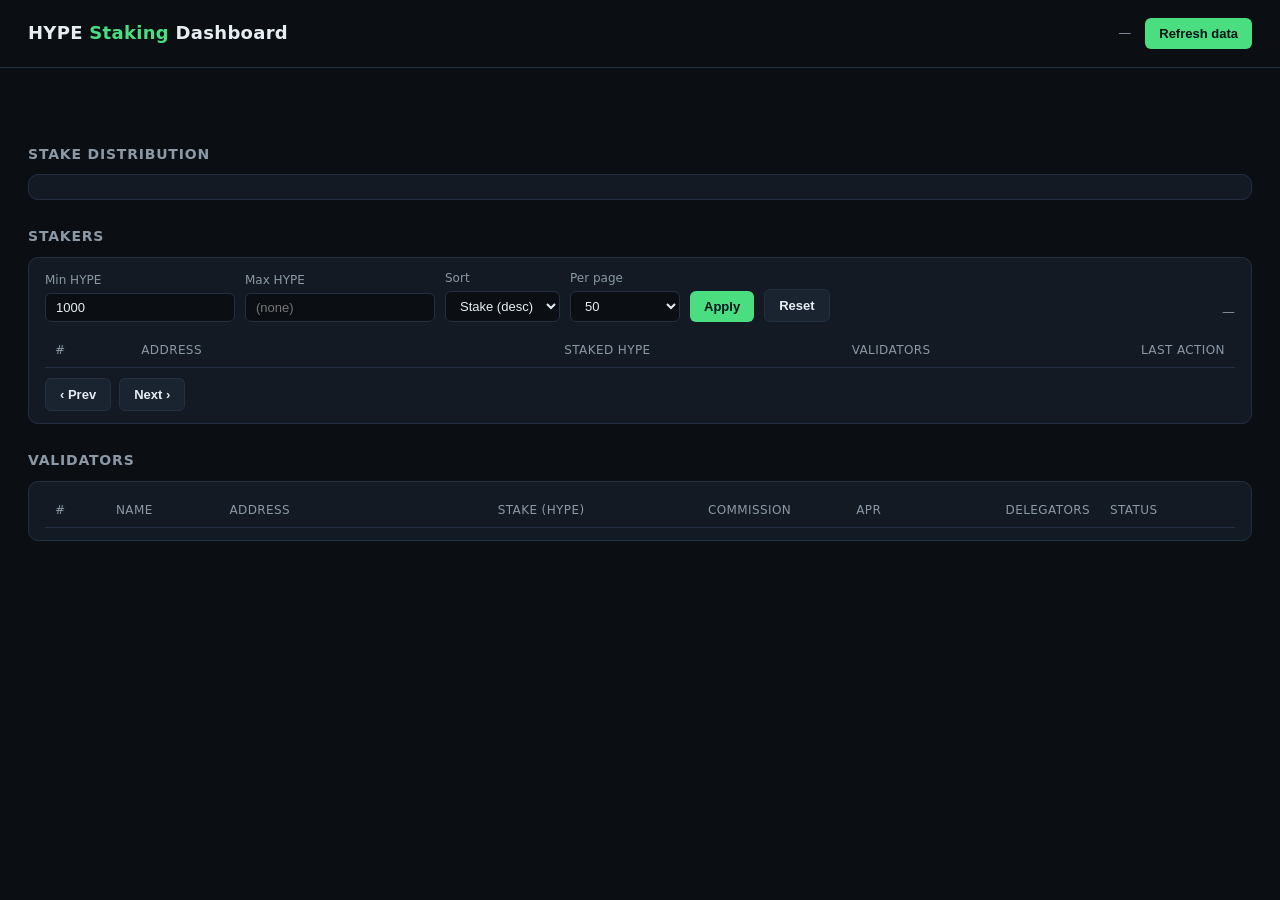
==== static/index.html @ e94f55ea "Initial commit: HYPE staking dashboard FastAPI + SQLite app that ingests delegation events from Hypu" ====
<!DOCTYPE html>
<html lang="en">
<head>
<meta charset="utf-8" />
<meta name="viewport" content="width=device-width, initial-scale=1" />
<title>HYPE Staking Dashboard</title>
<style>
  :root {
    --bg: #0b0f14;
    --panel: #131a23;
    --panel-2: #1a2330;
    --border: #243042;
    --text: #e6edf3;
    --muted: #8b98a5;
    --accent: #4ade80;
    --accent-2: #38bdf8;
    --warn: #f59e0b;
  }
  * { box-sizing: border-box; }
  body {
    margin: 0; font-family: -apple-system, BlinkMacSystemFont, "Segoe UI", system-ui, sans-serif;
    background: var(--bg); color: var(--text); line-height: 1.45;
  }
  header {
    padding: 18px 28px; border-bottom: 1px solid var(--border);
    display: flex; justify-content: space-between; align-items: center; flex-wrap: wrap; gap: 12px;
  }
  header h1 { margin: 0; font-size: 18px; letter-spacing: 0.3px; }
  header h1 span { color: var(--accent); }
  .meta { color: var(--muted); font-size: 13px; }
  button {
    background: var(--accent); color: #06121a; border: 0; padding: 8px 14px;
    border-radius: 6px; font-weight: 600; cursor: pointer; font-size: 13px;
  }
  button:disabled { opacity: 0.6; cursor: progress; }
  button.secondary { background: var(--panel-2); color: var(--text); border: 1px solid var(--border); }
  main { padding: 24px 28px; max-width: 1280px; margin: 0 auto; }

  .grid { display: grid; gap: 14px; }
  .cards { grid-template-columns: repeat(auto-fit, minmax(180px, 1fr)); }
  .card {
    background: var(--panel); border: 1px solid var(--border);
    border-radius: 10px; padding: 14px 16px;
  }
  .card .label { color: var(--muted); font-size: 12px; text-transform: uppercase; letter-spacing: 0.6px; }
  .card .value { font-size: 22px; font-weight: 600; margin-top: 4px; }
  .card .sub { color: var(--muted); font-size: 12px; margin-top: 2px; }

  section { margin-top: 26px; }
  section h2 { font-size: 14px; text-transform: uppercase; letter-spacing: 0.8px; color: var(--muted); margin: 0 0 10px; }

  table { width: 100%; border-collapse: collapse; font-size: 13px; }
  th, td { padding: 8px 10px; text-align: left; border-bottom: 1px solid var(--border); }
  th { color: var(--muted); font-weight: 500; font-size: 12px; text-transform: uppercase; letter-spacing: 0.4px; }
  tbody tr:hover { background: var(--panel-2); }
  td.num, th.num { text-align: right; font-variant-numeric: tabular-nums; }
  .addr { font-family: ui-monospace, SFMono-Regular, Menlo, monospace; font-size: 12px; color: var(--accent-2); }
  .panel { background: var(--panel); border: 1px solid var(--border); border-radius: 10px; padding: 12px 16px; }

  .filter { display: flex; flex-wrap: wrap; gap: 10px; align-items: end; margin-bottom: 12px; }
  .filter label { display: flex; flex-direction: column; gap: 4px; font-size: 12px; color: var(--muted); }
  .filter input, .filter select {
    background: var(--bg); color: var(--text); border: 1px solid var(--border);
    padding: 6px 10px; border-radius: 6px; min-width: 110px; font-size: 13px;
  }
  .pager { display: flex; gap: 8px; align-items: center; margin-top: 10px; color: var(--muted); font-size: 13px; }

  .bar-row { display: grid; grid-template-columns: 110px 1fr 110px 110px; gap: 10px; align-items: center; padding: 4px 0; }
  .bar { background: var(--panel-2); border-radius: 4px; height: 16px; overflow: hidden; }
  .bar-fill { background: linear-gradient(90deg, var(--accent), var(--accent-2)); height: 100%; }
  .muted { color: var(--muted); }
  .pill { display:inline-block; padding:2px 8px; border-radius:999px; font-size:11px; background: var(--panel-2); border:1px solid var(--border); color: var(--muted); }
  .pill.warn { color: var(--warn); border-color: var(--warn); }
  .empty { padding: 30px; text-align: center; color: var(--muted); }
  #toast {
    position: fixed; bottom: 20px; right: 20px; background: var(--panel-2);
    border: 1px solid var(--border); padding: 10px 14px; border-radius: 8px;
    opacity: 0; transition: opacity 0.2s; pointer-events: none; font-size: 13px;
  }
  #toast.show { opacity: 1; }
</style>
</head>
<body>
<header>
  <h1>HYPE <span>Staking</span> Dashboard</h1>
  <div style="display:flex; gap:14px; align-items:center;">
    <div class="meta" id="lastRefresh">—</div>
    <button id="refreshBtn">Refresh data</button>
  </div>
</header>

<main>
  <div id="emptyState" class="empty" style="display:none;">
    No data yet. Click <strong>Refresh data</strong> to pull the latest from HypurrScan + Hyperliquid (~10–30s).
  </div>

  <section id="cardsSection">
    <div class="grid cards" id="cards"></div>
  </section>

  <section>
    <h2>Stake distribution</h2>
    <div class="panel" id="buckets"></div>
  </section>

  <section>
    <h2>Stakers</h2>
    <div class="panel">
      <div class="filter">
        <label>Min HYPE
          <input type="number" id="minHype" value="1000" min="0" step="1" />
        </label>
        <label>Max HYPE
          <input type="number" id="maxHype" placeholder="(none)" min="0" step="1" />
        </label>
        <label>Sort
          <select id="sort">
            <option value="staked_desc">Stake (desc)</option>
            <option value="staked_asc">Stake (asc)</option>
            <option value="recent">Last action</option>
          </select>
        </label>
        <label>Per page
          <select id="limit">
            <option>25</option><option selected>50</option><option>100</option><option>250</option>
          </select>
        </label>
        <button id="applyFilter">Apply</button>
        <button id="resetFilter" class="secondary">Reset</button>
        <div style="flex:1"></div>
        <div class="meta" id="stakerCount">—</div>
      </div>
      <table>
        <thead>
          <tr>
            <th>#</th>
            <th>Address</th>
            <th class="num">Staked HYPE</th>
            <th class="num">Validators</th>
            <th class="num">Last action</th>
          </tr>
        </thead>
        <tbody id="stakerBody"></tbody>
      </table>
      <div class="pager">
        <button id="prevPage" class="secondary">‹ Prev</button>
        <button id="nextPage" class="secondary">Next ›</button>
        <span id="pageInfo"></span>
      </div>
    </div>
  </section>

  <section>
    <h2>Validators</h2>
    <div class="panel">
      <table>
        <thead>
          <tr>
            <th>#</th>
            <th>Name</th>
            <th>Address</th>
            <th class="num">Stake (HYPE)</th>
            <th class="num">Commission</th>
            <th class="num">APR</th>
            <th class="num">Delegators</th>
            <th>Status</th>
          </tr>
        </thead>
        <tbody id="validatorBody"></tbody>
      </table>
    </div>
  </section>
</main>

<div id="toast"></div>

<script>
const fmt = (n, d = 2) => n == null ? "—" : Number(n).toLocaleString(undefined, { maximumFractionDigits: d });
const fmtInt = (n) => fmt(n, 0);
const short = (a) => a.slice(0, 6) + "…" + a.slice(-4);
const ago = (ms) => {
  if (!ms) return "—";
  const s = (Date.now() - ms) / 1000;
  if (s < 60) return `${s|0}s ago`;
  if (s < 3600) return `${(s/60)|0}m ago`;
  if (s < 86400) return `${(s/3600)|0}h ago`;
  return `${(s/86400)|0}d ago`;
};
function toast(msg) {
  const t = document.getElementById("toast");
  t.textContent = msg; t.classList.add("show");
  clearTimeout(window._toastT);
  window._toastT = setTimeout(() => t.classList.remove("show"), 2500);
}

let page = { offset: 0, limit: 50, total: 0 };

async function refresh() {
  const btn = document.getElementById("refreshBtn");
  btn.disabled = true; btn.textContent = "Refreshing…";
  try {
    const r = await fetch("/api/refresh", { method: "POST" });
    if (!r.ok) throw new Error(await r.text());
    const j = await r.json();
    toast(`Refreshed: ${fmtInt(j.events)} events in ${j.seconds.toFixed(1)}s`);
    await loadAll();
  } catch (e) {
    toast("Refresh failed: " + e.message);
  } finally {
    btn.disabled = false; btn.textContent = "Refresh data";
  }
}

async function loadStats() {
  const r = await fetch("/api/stats");
  const s = await r.json();
  const empty = document.getElementById("emptyState");
  if (s.empty) {
    empty.style.display = "block";
    document.getElementById("cardsSection").style.display = "none";
    document.getElementById("lastRefresh").textContent = "no data";
    return null;
  }
  empty.style.display = "none";
  document.getElementById("cardsSection").style.display = "";
  document.getElementById("lastRefresh").textContent = "Updated " + ago(s.last_refresh_ms);

  const cards = [
    { label: "Total HYPE staked", value: fmt(s.total_staked_hype, 0), sub: fmt(s.validator_total_hype, 0) + " by validators" },
    { label: "Unique stakers", value: fmtInt(s.n_stakers) },
    { label: "Active validators", value: fmtInt(s.n_active_validators) },
    { label: "≥ 100 HYPE", value: fmtInt(s.thresholds[100]) },
    { label: "≥ 1,000 HYPE", value: fmtInt(s.thresholds[1000]) },
    { label: "≥ 10,000 HYPE", value: fmtInt(s.thresholds[10000]) },
    { label: "≥ 100,000 HYPE", value: fmtInt(s.thresholds[100000]) },
    { label: "≥ 1,000,000 HYPE", value: fmtInt(s.thresholds[1000000]) },
    { label: "Unstaking queue", value: fmtInt(s.unstaking_queue_count), sub: fmt(s.unstaking_queue_hype, 0) + " HYPE" },
    { label: "Delegation events", value: fmtInt(s.n_events), sub: fmtInt(s.n_failed_events) + " failed" },
  ];
  document.getElementById("cards").innerHTML = cards.map(c => `
    <div class="card">
      <div class="label">${c.label}</div>
      <div class="value">${c.value}</div>
      ${c.sub ? `<div class="sub">${c.sub}</div>` : ""}
    </div>
  `).join("");

  const maxN = Math.max(...s.buckets.map(b => b.n_stakers), 1);
  document.getElementById("buckets").innerHTML = s.buckets.map(b => `
    <div class="bar-row">
      <div>${b.label} HYPE</div>
      <div class="bar"><div class="bar-fill" style="width:${(b.n_stakers / maxN * 100).toFixed(1)}%"></div></div>
      <div class="num">${fmtInt(b.n_stakers)} stakers</div>
      <div class="num muted">${fmt(b.hype, 0)} HYPE</div>
    </div>
  `).join("");
  return s;
}

async function loadStakers() {
  const min = document.getElementById("minHype").value || 0;
  const maxRaw = document.getElementById("maxHype").value;
  const sort = document.getElementById("sort").value;
  page.limit = parseInt(document.getElementById("limit").value, 10);
  const params = new URLSearchParams({ min_hype: min, sort, limit: page.limit, offset: page.offset });
  if (maxRaw) params.set("max_hype", maxRaw);
  const r = await fetch("/api/stakers?" + params);
  const j = await r.json();
  page.total = j.total;
  document.getElementById("stakerCount").textContent =
    `${fmtInt(j.total)} stakers match`;
  document.getElementById("stakerBody").innerHTML = j.results.map((s, i) => `
    <tr>
      <td class="muted">${page.offset + i + 1}</td>
      <td><span class="addr">${s.user}</span></td>
      <td class="num">${fmt(s.staked_hype, 4)}</td>
      <td class="num">${s.n_validators}</td>
      <td class="num muted">${ago(s.last_action_ms)}</td>
    </tr>
  `).join("") || `<tr><td colspan="5" class="empty">No stakers match.</td></tr>`;
  const last = Math.min(page.offset + page.limit, page.total);
  document.getElementById("pageInfo").textContent =
    page.total ? `${page.offset + 1}–${last} of ${fmtInt(page.total)}` : "";
}

async function loadValidators() {
  const r = await fetch("/api/validators");
  const vs = await r.json();
  document.getElementById("validatorBody").innerHTML = vs.map((v, i) => `
    <tr>
      <td class="muted">${i + 1}</td>
      <td>${v.name || "—"}</td>
      <td><span class="addr">${short(v.validator)}</span></td>
      <td class="num">${fmt(v.stake_hype, 0)}</td>
      <td class="num">${v.commission ? (parseFloat(v.commission) * 100).toFixed(2) + "%" : "—"}</td>
      <td class="num">${v.apr ? (parseFloat(v.apr) * 100).toFixed(2) + "%" : "—"}</td>
      <td class="num">${fmtInt(v.n_delegators)}</td>
      <td>${v.is_jailed ? '<span class="pill warn">jailed</span>' : v.is_active ? '<span class="pill">active</span>' : '<span class="pill warn">inactive</span>'}</td>
    </tr>
  `).join("");
}

async function loadAll() {
  const s = await loadStats();
  if (s) {
    await Promise.all([loadStakers(), loadValidators()]);
  }
}

document.getElementById("refreshBtn").addEventListener("click", refresh);
document.getElementById("applyFilter").addEventListener("click", () => { page.offset = 0; loadStakers(); });
document.getElementById("resetFilter").addEventListener("click", () => {
  document.getElementById("minHype").value = 0;
  document.getElementById("maxHype").value = "";
  document.getElementById("sort").value = "staked_desc";
  page.offset = 0; loadStakers();
});
document.getElementById("prevPage").addEventListener("click", () => {
  page.offset = Math.max(0, page.offset - page.limit); loadStakers();
});
document.getElementById("nextPage").addEventListener("click", () => {
  if (page.offset + page.limit < page.total) { page.offset += page.limit; loadStakers(); }
});

loadAll();
</script>
</body>
</html>
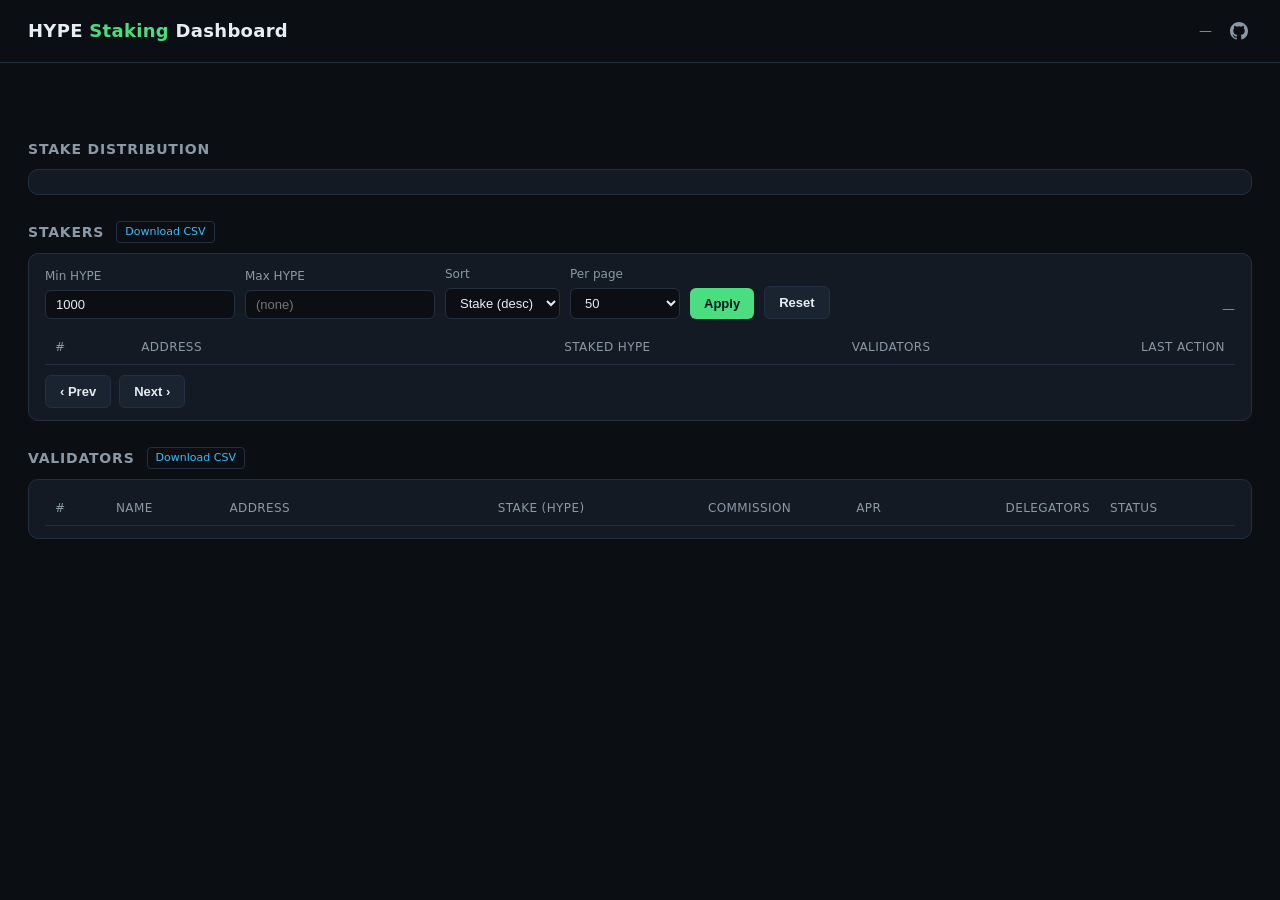
==== commit ecf8a3c7: "Production deploy to Fly.io + streaming ingest - Add Dockerfile, fly.toml, .dockerignore, and GitHub" ====
--- a/static/index.html
+++ b/static/index.html
@@ -34,6 +34,8 @@
   }
   button:disabled { opacity: 0.6; cursor: progress; }
   button.secondary { background: var(--panel-2); color: var(--text); border: 1px solid var(--border); }
+  .ghlink { color: var(--muted); display: inline-flex; align-items: center; padding: 4px; border-radius: 6px; transition: color 0.15s; }
+  .ghlink:hover { color: var(--text); background: var(--panel-2); }
   main { padding: 24px 28px; max-width: 1280px; margin: 0 auto; }
 
   .grid { display: grid; gap: 14px; }
@@ -47,7 +49,13 @@
   .card .sub { color: var(--muted); font-size: 12px; margin-top: 2px; }
 
   section { margin-top: 26px; }
-  section h2 { font-size: 14px; text-transform: uppercase; letter-spacing: 0.8px; color: var(--muted); margin: 0 0 10px; }
+  section h2 { font-size: 14px; text-transform: uppercase; letter-spacing: 0.8px; color: var(--muted); margin: 0 0 10px; display:flex; align-items:center; gap:12px; }
+  .download {
+    font-size: 11px; text-transform: none; letter-spacing: 0; font-weight: 500;
+    color: var(--accent-2); text-decoration: none; padding: 2px 8px;
+    border: 1px solid var(--border); border-radius: 4px;
+  }
+  .download:hover { background: var(--panel-2); }
 
   table { width: 100%; border-collapse: collapse; font-size: 13px; }
   th, td { padding: 8px 10px; text-align: left; border-bottom: 1px solid var(--border); }
@@ -85,13 +93,18 @@
   <h1>HYPE <span>Staking</span> Dashboard</h1>
   <div style="display:flex; gap:14px; align-items:center;">
     <div class="meta" id="lastRefresh">—</div>
-    <button id="refreshBtn">Refresh data</button>
+    <a class="ghlink" href="https://github.com/zoan37/hype-staking-dashboard" target="_blank" rel="noopener" title="View source on GitHub">
+      <svg width="18" height="18" viewBox="0 0 16 16" fill="currentColor" aria-hidden="true">
+        <path d="M8 0C3.58 0 0 3.58 0 8a8 8 0 005.47 7.59c.4.07.55-.17.55-.38v-1.33c-2.23.48-2.7-1.07-2.7-1.07-.36-.93-.89-1.18-.89-1.18-.73-.5.06-.49.06-.49.81.06 1.23.83 1.23.83.72 1.23 1.88.88 2.34.67.07-.52.28-.88.51-1.08-1.78-.2-3.64-.89-3.64-3.95 0-.87.31-1.59.82-2.15-.08-.2-.36-1.02.08-2.13 0 0 .67-.21 2.2.82a7.65 7.65 0 014 0c1.53-1.04 2.2-.82 2.2-.82.44 1.11.16 1.93.08 2.13.51.56.82 1.27.82 2.15 0 3.07-1.87 3.74-3.65 3.94.29.25.54.73.54 1.48v2.19c0 .21.15.46.55.38A8 8 0 0016 8c0-4.42-3.58-8-8-8z"/>
+      </svg>
+    </a>
   </div>
 </header>
 
 <main>
   <div id="emptyState" class="empty" style="display:none;">
-    No data yet. Click <strong>Refresh data</strong> to pull the latest from HypurrScan + Hyperliquid (~10–30s).
+    Loading the latest staking data from HypurrScan + Hyperliquid… this takes about 30–60 seconds on a fresh boot.<br>
+    <span class="muted" style="font-size:12px;">After the first load, the backend refreshes hourly on its own.</span>
   </div>
 
   <section id="cardsSection">
@@ -104,7 +117,7 @@
   </section>
 
   <section>
-    <h2>Stakers</h2>
+    <h2>Stakers <a class="download" href="/api/export/stakers.csv" title="Download all stakers as CSV">Download CSV</a></h2>
     <div class="panel">
       <div class="filter">
         <label>Min HYPE
@@ -151,7 +164,7 @@
   </section>
 
   <section>
-    <h2>Validators</h2>
+    <h2>Validators <a class="download" href="/api/export/validators.csv" title="Download validators as CSV">Download CSV</a></h2>
     <div class="panel">
       <table>
         <thead>
@@ -195,21 +208,7 @@
 
 let page = { offset: 0, limit: 50, total: 0 };
 
-async function refresh() {
-  const btn = document.getElementById("refreshBtn");
-  btn.disabled = true; btn.textContent = "Refreshing…";
-  try {
-    const r = await fetch("/api/refresh", { method: "POST" });
-    if (!r.ok) throw new Error(await r.text());
-    const j = await r.json();
-    toast(`Refreshed: ${fmtInt(j.events)} events in ${j.seconds.toFixed(1)}s`);
-    await loadAll();
-  } catch (e) {
-    toast("Refresh failed: " + e.message);
-  } finally {
-    btn.disabled = false; btn.textContent = "Refresh data";
-  }
-}
+let emptyPollT = null;
 
 async function loadStats() {
   const r = await fetch("/api/stats");
@@ -218,9 +217,11 @@
   if (s.empty) {
     empty.style.display = "block";
     document.getElementById("cardsSection").style.display = "none";
-    document.getElementById("lastRefresh").textContent = "no data";
+    document.getElementById("lastRefresh").textContent = "loading…";
+    if (!emptyPollT) emptyPollT = setInterval(loadAll, 5000);
     return null;
   }
+  if (emptyPollT) { clearInterval(emptyPollT); emptyPollT = null; }
   empty.style.display = "none";
   document.getElementById("cardsSection").style.display = "";
   document.getElementById("lastRefresh").textContent = "Updated " + ago(s.last_refresh_ms);
@@ -307,7 +308,6 @@
   }
 }
 
-document.getElementById("refreshBtn").addEventListener("click", refresh);
 document.getElementById("applyFilter").addEventListener("click", () => { page.offset = 0; loadStakers(); });
 document.getElementById("resetFilter").addEventListener("click", () => {
   document.getElementById("minHype").value = 0;
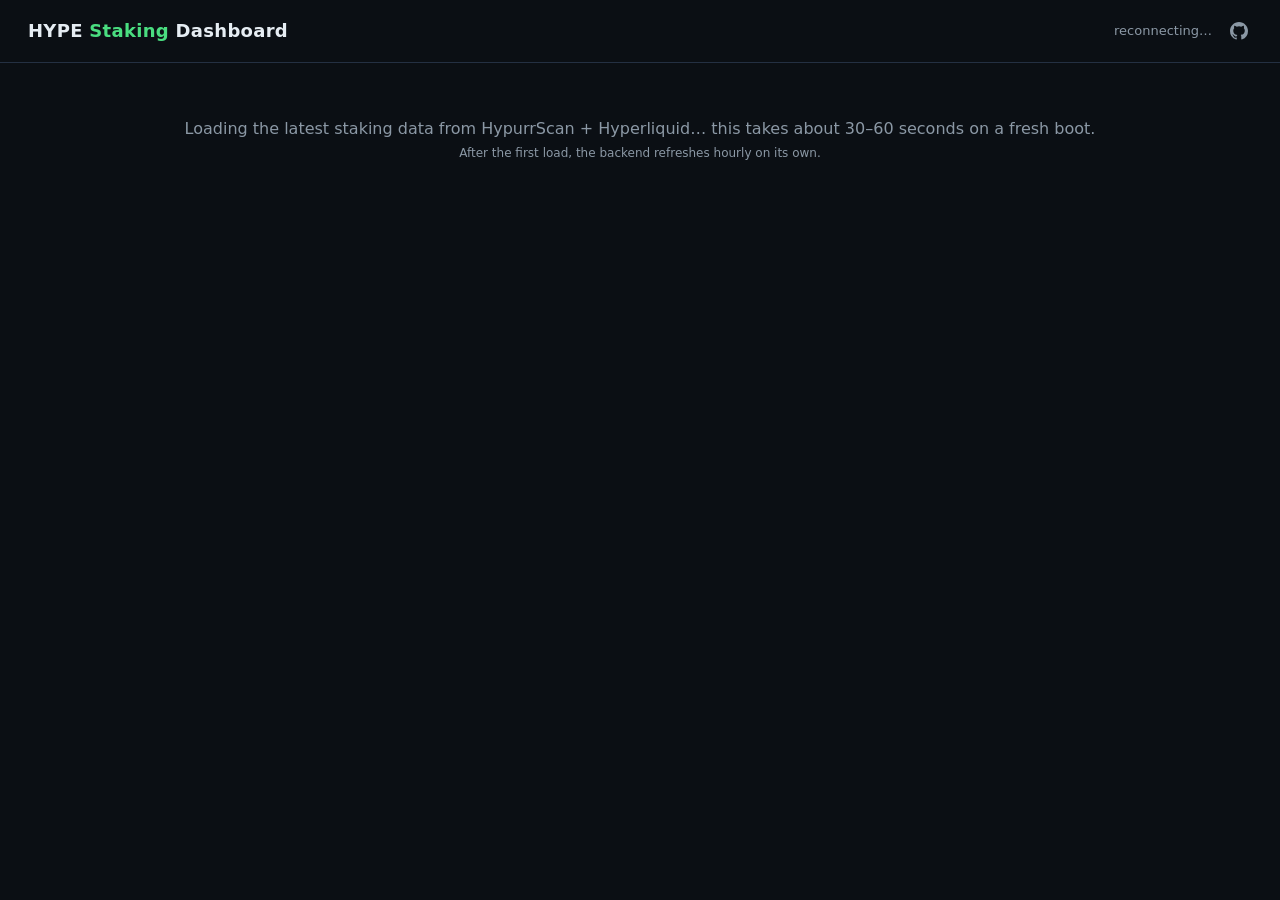
==== commit ea649beb: "Recover gracefully from API errors during deploys Two bugs visible during a rolling deploy: - A brie" ====
--- a/static/index.html
+++ b/static/index.html
@@ -62,7 +62,11 @@
   th { color: var(--muted); font-weight: 500; font-size: 12px; text-transform: uppercase; letter-spacing: 0.4px; }
   tbody tr:hover { background: var(--panel-2); }
   td.num, th.num { text-align: right; font-variant-numeric: tabular-nums; }
-  .addr { font-family: ui-monospace, SFMono-Regular, Menlo, monospace; font-size: 12px; color: var(--accent-2); }
+  .addr {
+    font-family: ui-monospace, SFMono-Regular, Menlo, monospace; font-size: 12px;
+    color: var(--accent-2); cursor: pointer; border-bottom: 1px dotted transparent;
+  }
+  .addr:hover { border-bottom-color: var(--accent-2); }
   .panel { background: var(--panel); border: 1px solid var(--border); border-radius: 10px; padding: 12px 16px; }
 
   .filter { display: flex; flex-wrap: wrap; gap: 10px; align-items: end; margin-bottom: 12px; }
@@ -210,21 +214,31 @@
 
 let emptyPollT = null;
 
+function setLoadingState(loading, label) {
+  document.getElementById("emptyState").style.display = loading ? "block" : "none";
+  document.querySelectorAll("main > section").forEach(s => {
+    s.style.display = loading ? "none" : "";
+  });
+  document.getElementById("lastRefresh").textContent = label;
+  if (loading && !emptyPollT) emptyPollT = setInterval(loadAll, 5000);
+  if (!loading && emptyPollT) { clearInterval(emptyPollT); emptyPollT = null; }
+}
+
 async function loadStats() {
-  const r = await fetch("/api/stats");
-  const s = await r.json();
-  const empty = document.getElementById("emptyState");
+  let s;
+  try {
+    const r = await fetch("/api/stats");
+    if (!r.ok) throw new Error("HTTP " + r.status);
+    s = await r.json();
+  } catch (e) {
+    setLoadingState(true, "reconnecting…");
+    return null;
+  }
   if (s.empty) {
-    empty.style.display = "block";
-    document.getElementById("cardsSection").style.display = "none";
-    document.getElementById("lastRefresh").textContent = "loading…";
-    if (!emptyPollT) emptyPollT = setInterval(loadAll, 5000);
+    setLoadingState(true, "loading…");
     return null;
   }
-  if (emptyPollT) { clearInterval(emptyPollT); emptyPollT = null; }
-  empty.style.display = "none";
-  document.getElementById("cardsSection").style.display = "";
-  document.getElementById("lastRefresh").textContent = "Updated " + ago(s.last_refresh_ms);
+  setLoadingState(false, "Updated " + ago(s.last_refresh_ms));
 
   const cards = [
     { label: "Total HYPE staked", value: fmt(s.total_staked_hype, 0), sub: fmt(s.validator_total_hype, 0) + " by validators" },
@@ -273,7 +287,7 @@
   document.getElementById("stakerBody").innerHTML = j.results.map((s, i) => `
     <tr>
       <td class="muted">${page.offset + i + 1}</td>
-      <td><span class="addr">${s.user}</span></td>
+      <td><span class="addr" data-addr="${s.user}" title="Click to copy">${s.user}</span></td>
       <td class="num">${fmt(s.staked_hype, 4)}</td>
       <td class="num">${s.n_validators}</td>
       <td class="num muted">${ago(s.last_action_ms)}</td>
@@ -291,7 +305,7 @@
     <tr>
       <td class="muted">${i + 1}</td>
       <td>${v.name || "—"}</td>
-      <td><span class="addr">${short(v.validator)}</span></td>
+      <td><span class="addr" data-addr="${v.validator}" title="${v.validator} — click to copy">${short(v.validator)}</span></td>
       <td class="num">${fmt(v.stake_hype, 0)}</td>
       <td class="num">${v.commission ? (parseFloat(v.commission) * 100).toFixed(2) + "%" : "—"}</td>
       <td class="num">${v.apr ? (parseFloat(v.apr) * 100).toFixed(2) + "%" : "—"}</td>
@@ -304,9 +318,24 @@
 async function loadAll() {
   const s = await loadStats();
   if (s) {
-    await Promise.all([loadStakers(), loadValidators()]);
-  }
-}
+    await Promise.all([
+      loadStakers().catch(e => console.warn("stakers load failed", e)),
+      loadValidators().catch(e => console.warn("validators load failed", e)),
+    ]);
+  }
+}
+
+document.addEventListener("click", async (e) => {
+  const el = e.target.closest(".addr");
+  if (!el) return;
+  const addr = el.dataset.addr || el.textContent.trim();
+  try {
+    await navigator.clipboard.writeText(addr);
+    toast("Copied " + short(addr));
+  } catch {
+    toast("Copy failed — your browser blocked it");
+  }
+});
 
 document.getElementById("applyFilter").addEventListener("click", () => { page.offset = 0; loadStakers(); });
 document.getElementById("resetFilter").addEventListener("click", () => {
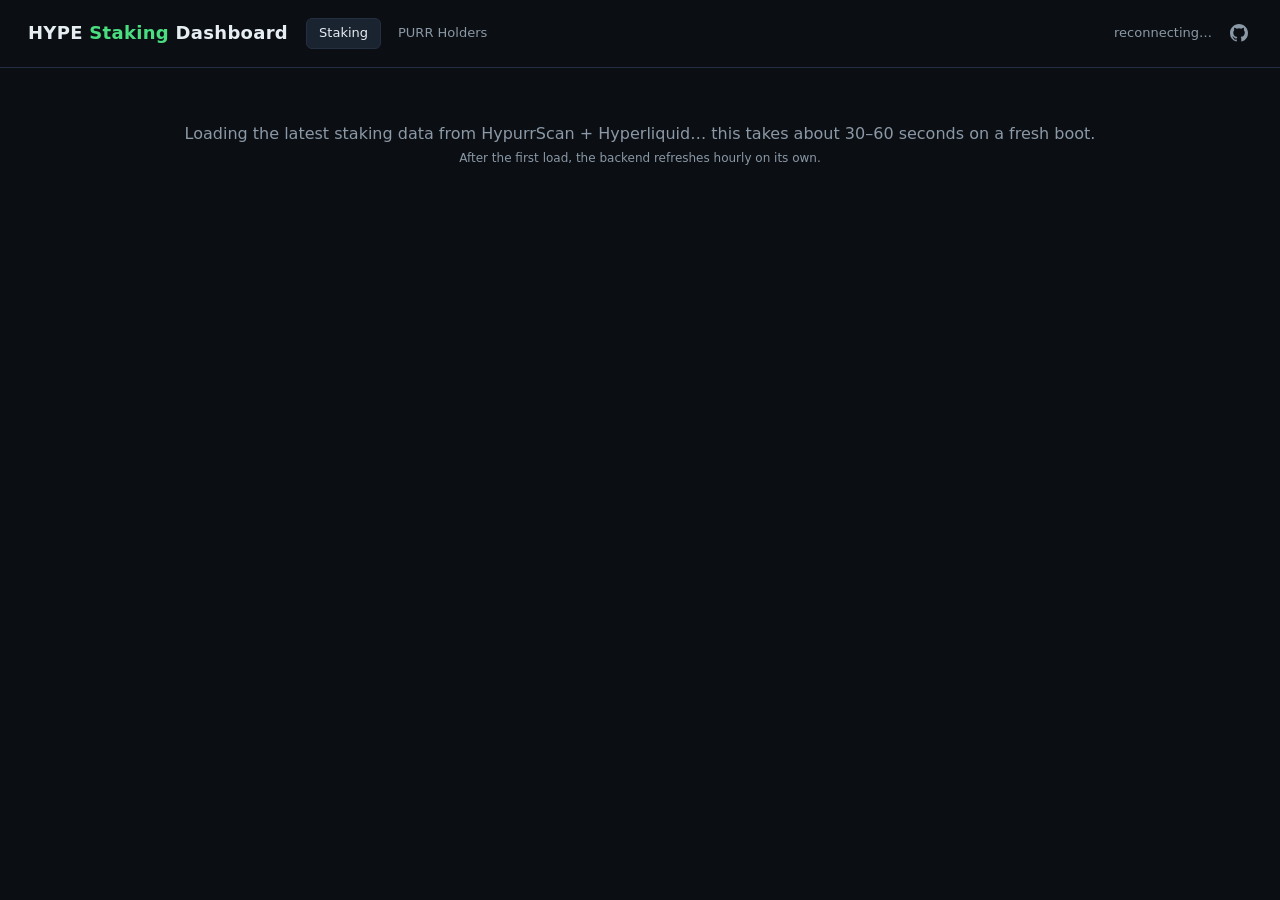
==== commit 289a6517: "Add PURR holder distribution + holders page Pull the PURR spot-token holder snapshot from HypurrScan" ====
--- a/static/index.html
+++ b/static/index.html
@@ -4,97 +4,17 @@
 <meta charset="utf-8" />
 <meta name="viewport" content="width=device-width, initial-scale=1" />
 <title>HYPE Staking Dashboard</title>
-<style>
-  :root {
-    --bg: #0b0f14;
-    --panel: #131a23;
-    --panel-2: #1a2330;
-    --border: #243042;
-    --text: #e6edf3;
-    --muted: #8b98a5;
-    --accent: #4ade80;
-    --accent-2: #38bdf8;
-    --warn: #f59e0b;
-  }
-  * { box-sizing: border-box; }
-  body {
-    margin: 0; font-family: -apple-system, BlinkMacSystemFont, "Segoe UI", system-ui, sans-serif;
-    background: var(--bg); color: var(--text); line-height: 1.45;
-  }
-  header {
-    padding: 18px 28px; border-bottom: 1px solid var(--border);
-    display: flex; justify-content: space-between; align-items: center; flex-wrap: wrap; gap: 12px;
-  }
-  header h1 { margin: 0; font-size: 18px; letter-spacing: 0.3px; }
-  header h1 span { color: var(--accent); }
-  .meta { color: var(--muted); font-size: 13px; }
-  button {
-    background: var(--accent); color: #06121a; border: 0; padding: 8px 14px;
-    border-radius: 6px; font-weight: 600; cursor: pointer; font-size: 13px;
-  }
-  button:disabled { opacity: 0.6; cursor: progress; }
-  button.secondary { background: var(--panel-2); color: var(--text); border: 1px solid var(--border); }
-  .ghlink { color: var(--muted); display: inline-flex; align-items: center; padding: 4px; border-radius: 6px; transition: color 0.15s; }
-  .ghlink:hover { color: var(--text); background: var(--panel-2); }
-  main { padding: 24px 28px; max-width: 1280px; margin: 0 auto; }
-
-  .grid { display: grid; gap: 14px; }
-  .cards { grid-template-columns: repeat(auto-fit, minmax(180px, 1fr)); }
-  .card {
-    background: var(--panel); border: 1px solid var(--border);
-    border-radius: 10px; padding: 14px 16px;
-  }
-  .card .label { color: var(--muted); font-size: 12px; text-transform: uppercase; letter-spacing: 0.6px; }
-  .card .value { font-size: 22px; font-weight: 600; margin-top: 4px; }
-  .card .sub { color: var(--muted); font-size: 12px; margin-top: 2px; }
-
-  section { margin-top: 26px; }
-  section h2 { font-size: 14px; text-transform: uppercase; letter-spacing: 0.8px; color: var(--muted); margin: 0 0 10px; display:flex; align-items:center; gap:12px; }
-  .download {
-    font-size: 11px; text-transform: none; letter-spacing: 0; font-weight: 500;
-    color: var(--accent-2); text-decoration: none; padding: 2px 8px;
-    border: 1px solid var(--border); border-radius: 4px;
-  }
-  .download:hover { background: var(--panel-2); }
-
-  table { width: 100%; border-collapse: collapse; font-size: 13px; }
-  th, td { padding: 8px 10px; text-align: left; border-bottom: 1px solid var(--border); }
-  th { color: var(--muted); font-weight: 500; font-size: 12px; text-transform: uppercase; letter-spacing: 0.4px; }
-  tbody tr:hover { background: var(--panel-2); }
-  td.num, th.num { text-align: right; font-variant-numeric: tabular-nums; }
-  .addr {
-    font-family: ui-monospace, SFMono-Regular, Menlo, monospace; font-size: 12px;
-    color: var(--accent-2); cursor: pointer; border-bottom: 1px dotted transparent;
-  }
-  .addr:hover { border-bottom-color: var(--accent-2); }
-  .panel { background: var(--panel); border: 1px solid var(--border); border-radius: 10px; padding: 12px 16px; }
-
-  .filter { display: flex; flex-wrap: wrap; gap: 10px; align-items: end; margin-bottom: 12px; }
-  .filter label { display: flex; flex-direction: column; gap: 4px; font-size: 12px; color: var(--muted); }
-  .filter input, .filter select {
-    background: var(--bg); color: var(--text); border: 1px solid var(--border);
-    padding: 6px 10px; border-radius: 6px; min-width: 110px; font-size: 13px;
-  }
-  .pager { display: flex; gap: 8px; align-items: center; margin-top: 10px; color: var(--muted); font-size: 13px; }
-
-  .bar-row { display: grid; grid-template-columns: 110px 1fr 110px 110px; gap: 10px; align-items: center; padding: 4px 0; }
-  .bar { background: var(--panel-2); border-radius: 4px; height: 16px; overflow: hidden; }
-  .bar-fill { background: linear-gradient(90deg, var(--accent), var(--accent-2)); height: 100%; }
-  .muted { color: var(--muted); }
-  .pill { display:inline-block; padding:2px 8px; border-radius:999px; font-size:11px; background: var(--panel-2); border:1px solid var(--border); color: var(--muted); }
-  .pill.warn { color: var(--warn); border-color: var(--warn); }
-  .empty { padding: 30px; text-align: center; color: var(--muted); }
-  #toast {
-    position: fixed; bottom: 20px; right: 20px; background: var(--panel-2);
-    border: 1px solid var(--border); padding: 10px 14px; border-radius: 8px;
-    opacity: 0; transition: opacity 0.2s; pointer-events: none; font-size: 13px;
-  }
-  #toast.show { opacity: 1; }
-</style>
+<link rel="stylesheet" href="/static/style.css" />
 </head>
 <body>
 <header>
-  <h1>HYPE <span>Staking</span> Dashboard</h1>
+  <div class="brand">
+    <h1>HYPE <span>Staking</span> Dashboard</h1>
+    <nav>
+      <a href="/" class="active">Staking</a>
+      <a href="/purr">PURR Holders</a>
+    </nav>
+  </div>
   <div style="display:flex; gap:14px; align-items:center;">
     <div class="meta" id="lastRefresh">—</div>
     <a class="ghlink" href="https://github.com/zoan37/hype-staking-dashboard" target="_blank" rel="noopener" title="View source on GitHub">
@@ -113,6 +33,25 @@
 
   <section id="cardsSection">
     <div class="grid cards" id="cards"></div>
+  </section>
+
+  <section id="historySection">
+    <h2>Growth over time <span class="meta" style="text-transform:none;letter-spacing:0;">weekly · reconstructed from delegation events (±~3%)</span></h2>
+    <div class="grid" style="grid-template-columns:repeat(auto-fit,minmax(360px,1fr));">
+      <div class="panel">
+        <div class="chart-title">Unique stakers</div>
+        <div class="chart" id="chartStakers"></div>
+      </div>
+      <div class="panel">
+        <div class="chart-title">Total HYPE staked</div>
+        <div class="chart" id="chartStaked"></div>
+      </div>
+    </div>
+    <div class="panel" style="margin-top:14px;">
+      <div class="chart-title">Stakers by minimum size <span class="muted">— log scale</span></div>
+      <div class="chart" id="chartTiers"></div>
+      <div class="legend" id="tiersLegend"></div>
+    </div>
   </section>
 
   <section>
@@ -195,6 +134,119 @@
 const fmt = (n, d = 2) => n == null ? "—" : Number(n).toLocaleString(undefined, { maximumFractionDigits: d });
 const fmtInt = (n) => fmt(n, 0);
 const short = (a) => a.slice(0, 6) + "…" + a.slice(-4);
+const fmtCompact = (n) => {
+  n = Number(n); const a = Math.abs(n);
+  if (a >= 1e9) return (n / 1e9).toFixed(a >= 1e10 ? 0 : 1) + "B";
+  if (a >= 1e6) return (n / 1e6).toFixed(a >= 1e7 ? 0 : 1) + "M";
+  if (a >= 1e3) return (n / 1e3).toFixed(a >= 1e4 ? 0 : 1) + "k";
+  return String(Math.round(n));
+};
+const fmtMonth = (ms) => new Date(ms).toLocaleDateString(undefined, { month: "short", year: "2-digit" });
+const fmtFullDate = (ms) => "Week of " + new Date(ms).toLocaleDateString(undefined, { month: "short", day: "numeric", year: "numeric" });
+const HYPE_COLORS = ["#4ade80", "#38bdf8", "#f59e0b", "#a78bfa", "#f472b6"];
+
+function niceStep(max) {
+  const raw = (max || 1) / 4;
+  const mag = Math.pow(10, Math.floor(Math.log10(raw)));
+  const n = raw / mag;
+  return (n <= 1 ? 1 : n <= 2 ? 2 : n <= 5 ? 5 : 10) * mag;
+}
+
+// Inline SVG line chart. lines: [{color, values:[num|null]}]; log toggles a log10 y-axis.
+// Renders an inline-SVG line chart into `el` and wires up a hover crosshair +
+// tooltip that snaps to the nearest weekly point. fmt formats tooltip values.
+function renderChart(el, { periods, lines, log = false, fmt = fmtInt }) {
+  el.innerHTML = "";
+  if (!periods || periods.length === 0) return;
+  const W = 820, H = 250, mL = 42, mR = 12, mT = 12, mB = 26;
+  const iw = W - mL - mR, ih = H - mT - mB;
+  const x0 = periods[0], x1 = periods[periods.length - 1];
+  const xS = (ms) => mL + (x1 === x0 ? 0 : (ms - x0) / (x1 - x0)) * iw;
+
+  let lo = Infinity, hi = -Infinity;
+  for (const l of lines) for (const v of l.values) if (v != null) { lo = Math.min(lo, v); hi = Math.max(hi, v); }
+  if (!isFinite(lo)) { lo = 0; hi = 1; }
+
+  let yS, yticks;
+  if (log) {
+    const a = Math.floor(Math.log10(Math.max(1, lo)));
+    const b = Math.max(a + 1, Math.ceil(Math.log10(Math.max(10, hi))));
+    yS = (v) => mT + ih - ((Math.log10(Math.max(1, v)) - a) / (b - a)) * ih;
+    yticks = []; for (let p = a; p <= b; p++) yticks.push(Math.pow(10, p));
+  } else {
+    const step = niceStep(hi);
+    const top = Math.max(step, Math.ceil(hi / step) * step);
+    yS = (v) => mT + ih - (v / top) * ih;
+    yticks = []; for (let v = 0; v <= top + 1e-9; v += step) yticks.push(v);
+  }
+
+  let svg = `<svg viewBox="0 0 ${W} ${H}" width="100%" preserveAspectRatio="xMidYMid meet" font-family="inherit">`;
+  for (const t of yticks) {
+    const y = yS(t).toFixed(1);
+    svg += `<line x1="${mL}" y1="${y}" x2="${W - mR}" y2="${y}" stroke="#243042" stroke-width="1"/>`;
+    svg += `<text x="${mL - 6}" y="${y}" fill="#8b98a5" font-size="10" text-anchor="end" dominant-baseline="middle">${fmtCompact(t)}</text>`;
+  }
+  const stepX = Math.max(1, Math.ceil(periods.length / 6));
+  for (let i = 0; i < periods.length; i += stepX) {
+    svg += `<text x="${xS(periods[i]).toFixed(1)}" y="${H - 6}" fill="#8b98a5" font-size="10" text-anchor="middle">${fmtMonth(periods[i])}</text>`;
+  }
+  for (const l of lines) {
+    let d = "", started = false;
+    l.values.forEach((v, i) => {
+      if (v == null) return;
+      d += (started ? "L" : "M") + xS(periods[i]).toFixed(1) + " " + yS(v).toFixed(1) + " ";
+      started = true;
+    });
+    svg += `<path d="${d.trim()}" fill="none" stroke="${l.color}" stroke-width="2" stroke-linejoin="round" stroke-linecap="round"/>`;
+    const li = l.values.length - 1, lv = l.values[li];
+    if (lv != null) svg += `<circle cx="${xS(periods[li]).toFixed(1)}" cy="${yS(lv).toFixed(1)}" r="2.5" fill="${l.color}"/>`;
+  }
+  // hover layer: vertical crosshair + per-line markers, hidden until hover
+  svg += `<line class="cx-line" x1="0" y1="${mT}" x2="0" y2="${H - mB}" stroke="#8b98a5" stroke-width="1" stroke-dasharray="3 3" style="display:none"/>`;
+  svg += `<g class="cx-dots"></g></svg>`;
+
+  el.style.position = "relative";
+  el.innerHTML = svg;
+  const tt = document.createElement("div");
+  tt.className = "chart-tt";
+  el.appendChild(tt);
+
+  const svgEl = el.querySelector("svg");
+  const cxLine = svgEl.querySelector(".cx-line");
+  const cxDots = svgEl.querySelector(".cx-dots");
+
+  function hide() { cxLine.style.display = "none"; cxDots.innerHTML = ""; tt.style.opacity = "0"; }
+  function move(e) {
+    const rect = svgEl.getBoundingClientRect();
+    const vbX = (e.clientX - rect.left) * (W / rect.width);
+    let bi = 0, bd = Infinity;
+    for (let i = 0; i < periods.length; i++) {
+      const dx = Math.abs(xS(periods[i]) - vbX);
+      if (dx < bd) { bd = dx; bi = i; }
+    }
+    const px = xS(periods[bi]);
+    cxLine.setAttribute("x1", px); cxLine.setAttribute("x2", px);
+    cxLine.style.display = "";
+    let dots = "", rows = "";
+    for (const l of lines) {
+      const v = l.values[bi];
+      if (v == null) continue;
+      dots += `<circle cx="${px.toFixed(1)}" cy="${yS(v).toFixed(1)}" r="3.5" fill="${l.color}" stroke="#0b0f14" stroke-width="1.5"/>`;
+      rows += `<div class="tt-row"><i style="background:${l.color}"></i>${l.label || ""}<b>${fmt(v)}</b></div>`;
+    }
+    cxDots.innerHTML = dots;
+    tt.innerHTML = `<div class="tt-date">${fmtFullDate(periods[bi])}</div>${rows}`;
+    tt.style.opacity = "1";
+    const er = el.getBoundingClientRect(), tr = tt.getBoundingClientRect();
+    let left = e.clientX - er.left + 14, top = e.clientY - er.top + 14;
+    if (left + tr.width > er.width) left = e.clientX - er.left - tr.width - 14;
+    if (top + tr.height > er.height) top = er.height - tr.height - 4;
+    tt.style.left = Math.max(2, left) + "px";
+    tt.style.top = Math.max(2, top) + "px";
+  }
+  svgEl.addEventListener("mousemove", move);
+  svgEl.addEventListener("mouseleave", hide);
+}
 const ago = (ms) => {
   if (!ms) return "—";
   const s = (Date.now() - ms) / 1000;
@@ -298,6 +350,42 @@
     page.total ? `${page.offset + 1}–${last} of ${fmtInt(page.total)}` : "";
 }
 
+async function loadHistory() {
+  let h;
+  try {
+    const r = await fetch("/api/staker-history");
+    if (!r.ok) return;
+    h = await r.json();
+  } catch { return; }
+
+  const section = document.getElementById("historySection");
+  if (!h.periods || h.periods.length === 0) { section.style.display = "none"; return; }
+  section.style.display = "";
+
+  const byThr = {};
+  h.series.forEach((s) => { byThr[s.threshold_hype] = s.counts; });
+
+  renderChart(document.getElementById("chartStakers"), {
+    periods: h.periods,
+    lines: [{ label: "Stakers", color: "#4ade80", values: byThr[0] || [] }],
+    fmt: fmtInt,
+  });
+  renderChart(document.getElementById("chartStaked"), {
+    periods: h.periods,
+    lines: [{ label: "HYPE staked", color: "#38bdf8", values: h.total_staked_hype }],
+    fmt: (v) => fmt(v, 0),
+  });
+
+  const tiers = [[1000, "≥ 1k"], [10000, "≥ 10k"], [100000, "≥ 100k"], [1000000, "≥ 1M"]];
+  const lines = tiers
+    .filter((t) => byThr[t[0]])
+    .map((t, i) => ({ label: t[1] + " HYPE", color: HYPE_COLORS[i % HYPE_COLORS.length], values: byThr[t[0]] }));
+  renderChart(document.getElementById("chartTiers"), { periods: h.periods, lines, log: true, fmt: fmtInt });
+  document.getElementById("tiersLegend").innerHTML = lines
+    .map((l) => `<span class="leg"><i style="background:${l.color}"></i>${l.label} HYPE</span>`)
+    .join("");
+}
+
 async function loadValidators() {
   const r = await fetch("/api/validators");
   const vs = await r.json();
@@ -321,6 +409,7 @@
     await Promise.all([
       loadStakers().catch(e => console.warn("stakers load failed", e)),
       loadValidators().catch(e => console.warn("validators load failed", e)),
+      loadHistory().catch(e => console.warn("history load failed", e)),
     ]);
   }
 }
--- a/static/style.css
+++ b/static/style.css
@@ -0,0 +1,110 @@
+:root {
+  --bg: #0b0f14;
+  --panel: #131a23;
+  --panel-2: #1a2330;
+  --border: #243042;
+  --text: #e6edf3;
+  --muted: #8b98a5;
+  --accent: #4ade80;
+  --accent-2: #38bdf8;
+  --warn: #f59e0b;
+}
+* { box-sizing: border-box; }
+body {
+  margin: 0; font-family: -apple-system, BlinkMacSystemFont, "Segoe UI", system-ui, sans-serif;
+  background: var(--bg); color: var(--text); line-height: 1.45;
+}
+header {
+  padding: 18px 28px; border-bottom: 1px solid var(--border);
+  display: flex; justify-content: space-between; align-items: center; flex-wrap: wrap; gap: 12px;
+}
+header h1 { margin: 0; font-size: 18px; letter-spacing: 0.3px; }
+header h1 span { color: var(--accent); }
+.meta { color: var(--muted); font-size: 13px; }
+nav { display: flex; gap: 4px; margin-left: 18px; }
+nav a {
+  color: var(--muted); text-decoration: none; font-size: 13px; font-weight: 500;
+  padding: 5px 12px; border-radius: 6px; border: 1px solid transparent;
+}
+nav a:hover { color: var(--text); background: var(--panel-2); }
+nav a.active { color: var(--text); background: var(--panel-2); border-color: var(--border); }
+.brand { display: flex; align-items: center; flex-wrap: wrap; }
+button {
+  background: var(--accent); color: #06121a; border: 0; padding: 8px 14px;
+  border-radius: 6px; font-weight: 600; cursor: pointer; font-size: 13px;
+}
+button:disabled { opacity: 0.6; cursor: progress; }
+button.secondary { background: var(--panel-2); color: var(--text); border: 1px solid var(--border); }
+.ghlink { color: var(--muted); display: inline-flex; align-items: center; padding: 4px; border-radius: 6px; transition: color 0.15s; }
+.ghlink:hover { color: var(--text); background: var(--panel-2); }
+main { padding: 24px 28px; max-width: 1280px; margin: 0 auto; }
+
+.grid { display: grid; gap: 14px; }
+.cards { grid-template-columns: repeat(auto-fit, minmax(180px, 1fr)); }
+.card {
+  background: var(--panel); border: 1px solid var(--border);
+  border-radius: 10px; padding: 14px 16px;
+}
+.card .label { color: var(--muted); font-size: 12px; text-transform: uppercase; letter-spacing: 0.6px; }
+.card .value { font-size: 22px; font-weight: 600; margin-top: 4px; }
+.card .sub { color: var(--muted); font-size: 12px; margin-top: 2px; }
+
+section { margin-top: 26px; }
+section h2 { font-size: 14px; text-transform: uppercase; letter-spacing: 0.8px; color: var(--muted); margin: 0 0 10px; display:flex; align-items:center; gap:12px; }
+.download {
+  font-size: 11px; text-transform: none; letter-spacing: 0; font-weight: 500;
+  color: var(--accent-2); text-decoration: none; padding: 2px 8px;
+  border: 1px solid var(--border); border-radius: 4px;
+}
+.download:hover { background: var(--panel-2); }
+
+table { width: 100%; border-collapse: collapse; font-size: 13px; }
+th, td { padding: 8px 10px; text-align: left; border-bottom: 1px solid var(--border); }
+th { color: var(--muted); font-weight: 500; font-size: 12px; text-transform: uppercase; letter-spacing: 0.4px; }
+tbody tr:hover { background: var(--panel-2); }
+td.num, th.num { text-align: right; font-variant-numeric: tabular-nums; }
+.addr {
+  font-family: ui-monospace, SFMono-Regular, Menlo, monospace; font-size: 12px;
+  color: var(--accent-2); cursor: pointer; border-bottom: 1px dotted transparent;
+}
+.addr:hover { border-bottom-color: var(--accent-2); }
+.panel { background: var(--panel); border: 1px solid var(--border); border-radius: 10px; padding: 12px 16px; }
+
+.filter { display: flex; flex-wrap: wrap; gap: 10px; align-items: end; margin-bottom: 12px; }
+.filter label { display: flex; flex-direction: column; gap: 4px; font-size: 12px; color: var(--muted); }
+.filter input, .filter select {
+  background: var(--bg); color: var(--text); border: 1px solid var(--border);
+  padding: 6px 10px; border-radius: 6px; min-width: 110px; font-size: 13px;
+}
+.pager { display: flex; gap: 8px; align-items: center; margin-top: 10px; color: var(--muted); font-size: 13px; }
+
+.bar-row { display: grid; grid-template-columns: 110px 1fr 110px 110px; gap: 10px; align-items: center; padding: 4px 0; }
+.bar { background: var(--panel-2); border-radius: 4px; height: 16px; overflow: hidden; }
+.bar-fill { background: linear-gradient(90deg, var(--accent), var(--accent-2)); height: 100%; }
+.muted { color: var(--muted); }
+.pill { display:inline-block; padding:2px 8px; border-radius:999px; font-size:11px; background: var(--panel-2); border:1px solid var(--border); color: var(--muted); }
+.pill.warn { color: var(--warn); border-color: var(--warn); }
+.empty { padding: 30px; text-align: center; color: var(--muted); }
+.chart-title { font-size: 13px; color: var(--text); font-weight: 600; margin-bottom: 6px; }
+.chart-title .muted { font-weight: 400; font-size: 11px; }
+.chart { position: relative; }
+.chart svg { display: block; }
+.chart-tt {
+  position: absolute; pointer-events: none; z-index: 5; opacity: 0;
+  transition: opacity 0.1s; background: var(--panel-2); border: 1px solid var(--border);
+  border-radius: 6px; padding: 6px 9px; font-size: 12px; color: var(--text);
+  white-space: nowrap; box-shadow: 0 4px 14px rgba(0,0,0,0.45);
+}
+.chart-tt .tt-date { color: var(--muted); font-size: 11px; margin-bottom: 4px; }
+.chart-tt .tt-row { display: flex; align-items: center; gap: 7px; line-height: 1.7; }
+.chart-tt .tt-row i { width: 9px; height: 9px; border-radius: 2px; display: inline-block; flex: none; }
+.chart-tt .tt-row b { margin-left: auto; padding-left: 14px; font-variant-numeric: tabular-nums; }
+.legend { display: flex; gap: 16px; flex-wrap: wrap; margin-top: 8px; font-size: 12px; color: var(--muted); }
+.legend .leg { display: inline-flex; align-items: center; gap: 6px; }
+.legend .leg i { width: 11px; height: 3px; border-radius: 2px; display: inline-block; }
+#toast {
+  position: fixed; bottom: 20px; right: 20px; background: var(--panel-2);
+  border: 1px solid var(--border); padding: 10px 14px; border-radius: 8px;
+  opacity: 0; transition: opacity 0.2s; pointer-events: none; font-size: 13px;
+}
+#toast.show { opacity: 1; }
